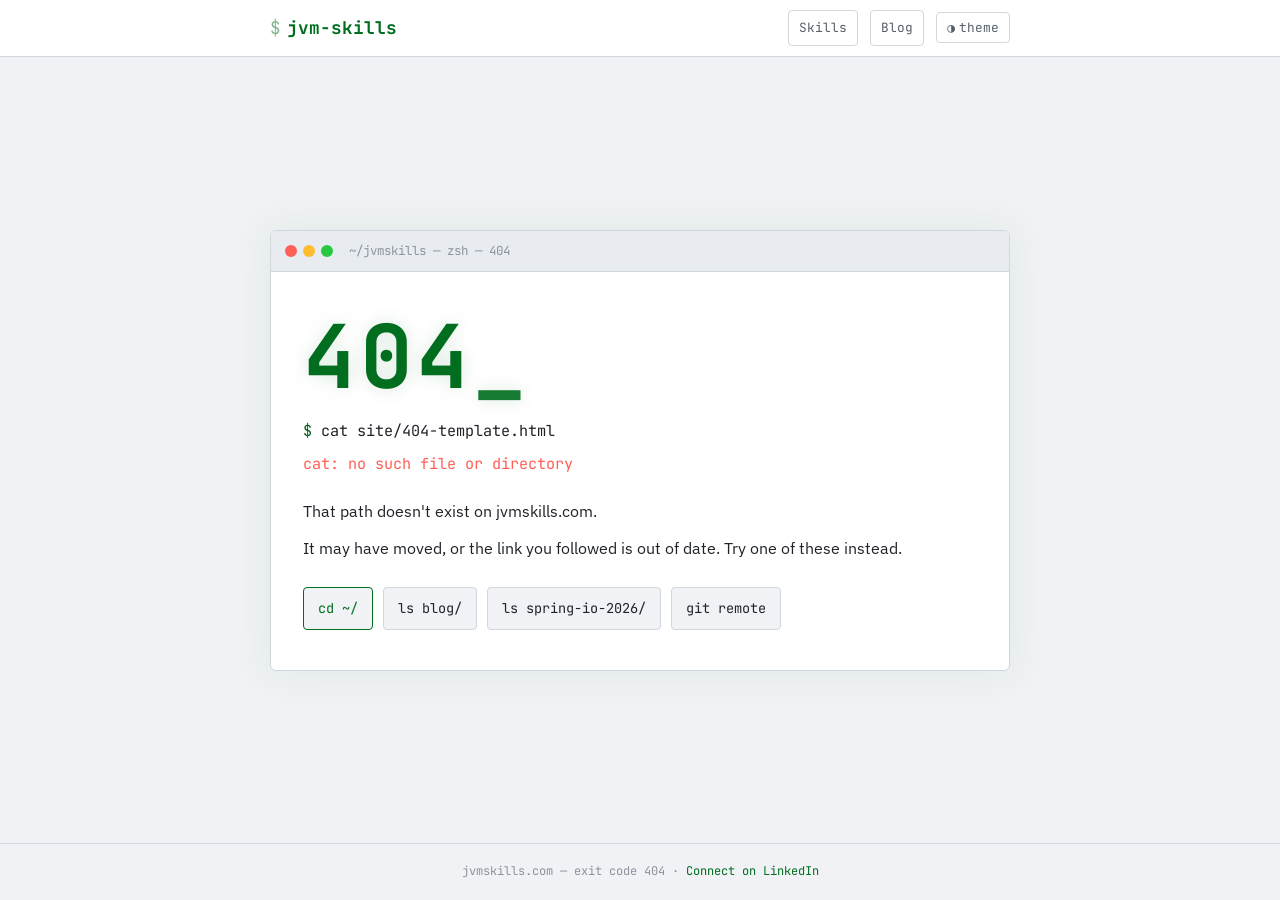
==== site/404-template.html @ ebb637bb "Add LinkedIn CTAs, audit mailto body, and Section 9 slides - Normalize LinkedIn URL to /in/tschuehly" ====
<!DOCTYPE html>
<html lang="en" data-theme="dark">
<head>
  <meta charset="UTF-8">
  <meta name="viewport" content="width=device-width, initial-scale=1.0">
  <title>404 — Not Found — jvm-skills</title>
  <meta name="description" content="The page you're looking for doesn't exist.">
  <meta name="robots" content="noindex">

  <link rel="icon" type="image/svg+xml" href="data:image/svg+xml,%3Csvg xmlns='http://www.w3.org/2000/svg' viewBox='0 0 32 32'%3E%3Crect width='32' height='32' rx='4' fill='%230d1117'/%3E%3Ctext x='4' y='23' font-family='monospace' font-size='20' font-weight='bold' fill='%2300ff41'%3E%3E_%3C/text%3E%3C/svg%3E">

  <script>
    (function() {
      var t = localStorage.getItem('jvmskills-theme');
      if (!t) t = window.matchMedia('(prefers-color-scheme: light)').matches ? 'light' : 'dark';
      document.documentElement.setAttribute('data-theme', t);
    })();
  </script>

  <link rel="preconnect" href="https://fonts.googleapis.com">
  <link rel="preconnect" href="https://fonts.gstatic.com" crossorigin>
  <link href="https://fonts.googleapis.com/css2?family=JetBrains+Mono:wght@400;500;600;700&family=IBM+Plex+Sans:wght@400;500;600&display=swap" rel="stylesheet">

  <style>
    :root {
      --font-mono: 'JetBrains Mono', 'Fira Code', 'Cascadia Code', 'SF Mono', monospace;
      --font-body: 'IBM Plex Sans', 'Segoe UI', system-ui, sans-serif;
      --green: #00ff41;
      --green-dim: #00cc33;
      --green-glow: rgba(0, 255, 65, 0.15);
      --green-glow-strong: rgba(0, 255, 65, 0.3);
      --cyan: #00d4ff;
      --red: #ff5f57;
      --yellow: #febc2e;
      --green-dot: #28c840;
      --transition-fast: 150ms ease;
      --transition-base: 250ms ease;
    }

    [data-theme="dark"] {
      --bg-primary: #0a0e14;
      --bg-secondary: #0d1117;
      --bg-card: #111820;
      --bg-titlebar: #1a2233;
      --border: #1e2d3d;
      --border-hover: #2a3f55;
      --text-primary: #c9d1d9;
      --text-secondary: #8b949e;
      --text-muted: #484f58;
      --scanline-opacity: 0.03;
    }

    [data-theme="light"] {
      --bg-primary: #f0f2f5;
      --bg-secondary: #ffffff;
      --bg-card: #ffffff;
      --bg-titlebar: #e8ecf0;
      --border: #d0d7de;
      --border-hover: #a8b3c0;
      --text-primary: #1f2328;
      --text-secondary: #57606a;
      --text-muted: #8b949e;
      --green: #006d1f;
      --green-dim: #005a19;
      --green-glow: rgba(0, 109, 31, 0.08);
      --green-glow-strong: rgba(0, 109, 31, 0.15);
      --cyan: #0369a1;
      --scanline-opacity: 0;
    }

    *, *::before, *::after { box-sizing: border-box; margin: 0; padding: 0; }
    html { -webkit-text-size-adjust: 100%; }

    body {
      font-family: var(--font-body);
      background: var(--bg-primary);
      color: var(--text-primary);
      line-height: 1.65;
      min-height: 100vh;
      transition: background var(--transition-base), color var(--transition-base);
      display: flex;
      flex-direction: column;
      position: relative;
      overflow-x: hidden;
    }

    body::after {
      content: '';
      position: fixed;
      inset: 0;
      background: repeating-linear-gradient(0deg, transparent, transparent 2px, rgba(0,0,0,var(--scanline-opacity)) 2px, rgba(0,0,0,var(--scanline-opacity)) 4px);
      pointer-events: none;
      z-index: 9999;
    }

    a { color: var(--green); text-decoration: none; transition: color var(--transition-fast); }
    a:hover { color: var(--cyan); }
    a:focus-visible { outline: 2px solid var(--green); outline-offset: 2px; border-radius: 2px; }

    .container { max-width: 780px; margin: 0 auto; padding: 0 20px; width: 100%; }

    header {
      background: var(--bg-secondary);
      border-bottom: 1px solid var(--border);
    }
    .header-inner {
      display: flex;
      align-items: center;
      justify-content: space-between;
      height: 56px;
    }
    .logo {
      font-family: var(--font-mono);
      font-size: 1.1rem;
      font-weight: 700;
      color: var(--green);
      display: flex;
      align-items: center;
      gap: 6px;
    }
    .logo .prompt-char { opacity: 0.5; font-weight: 400; }
    .header-actions { display: flex; align-items: center; gap: 12px; }
    .nav-link {
      font-family: var(--font-mono);
      font-size: 0.8rem;
      color: var(--text-secondary);
      padding: 6px 10px;
      border: 1px solid var(--border);
      border-radius: 4px;
      transition: all var(--transition-fast);
    }
    .nav-link:hover { color: var(--text-primary); border-color: var(--border-hover); background: var(--bg-card); }
    .theme-toggle {
      background: none;
      border: 1px solid var(--border);
      border-radius: 4px;
      padding: 6px 10px;
      cursor: pointer;
      font-family: var(--font-mono);
      font-size: 0.8rem;
      color: var(--text-secondary);
      transition: all var(--transition-fast);
      display: flex;
      align-items: center;
      gap: 4px;
    }
    .theme-toggle:hover { color: var(--text-primary); border-color: var(--border-hover); background: var(--bg-card); }

    main {
      flex: 1;
      display: flex;
      align-items: center;
      justify-content: center;
      padding: 60px 0;
    }

    .error-window {
      background: var(--bg-card);
      border: 1px solid var(--border);
      border-radius: 6px;
      overflow: hidden;
      box-shadow: 0 0 40px var(--green-glow);
    }
    .titlebar {
      display: flex;
      align-items: center;
      gap: 8px;
      padding: 10px 14px;
      background: var(--bg-titlebar);
      border-bottom: 1px solid var(--border);
    }
    .titlebar .dots {
      display: flex;
      gap: 6px;
    }
    .titlebar .dots span {
      width: 12px;
      height: 12px;
      border-radius: 50%;
      display: inline-block;
    }
    .titlebar .dots span:nth-child(1) { background: var(--red); }
    .titlebar .dots span:nth-child(2) { background: var(--yellow); }
    .titlebar .dots span:nth-child(3) { background: var(--green-dot); }
    .titlebar .path {
      font-family: var(--font-mono);
      font-size: 0.78rem;
      color: var(--text-muted);
      margin-left: 8px;
    }

    .window-body { padding: 40px 32px; font-family: var(--font-mono); }

    .error-code {
      font-size: clamp(3.2rem, 10vw, 5.5rem);
      font-weight: 700;
      color: var(--green);
      letter-spacing: 0.04em;
      line-height: 1;
      text-shadow: 0 0 18px var(--green-glow-strong);
      margin-bottom: 18px;
    }
    .error-code .caret { animation: blink 1.1s steps(2) infinite; opacity: 0.9; }
    @keyframes blink { 50% { opacity: 0; } }

    .error-line {
      font-size: 0.95rem;
      color: var(--text-secondary);
      margin-bottom: 8px;
    }
    .error-line .prompt { color: var(--green-dim); }
    .error-line .cmd { color: var(--text-primary); }
    .error-line.err { color: var(--red); }

    .error-body {
      margin: 22px 0 26px;
      font-family: var(--font-body);
      color: var(--text-primary);
    }
    .error-body p + p { margin-top: 10px; }
    .error-body code {
      font-family: var(--font-mono);
      font-size: 0.88em;
      padding: 1px 6px;
      background: var(--bg-primary);
      border: 1px solid var(--border);
      border-radius: 3px;
      color: var(--green);
    }

    .actions {
      display: flex;
      flex-wrap: wrap;
      gap: 10px;
    }
    .action-btn {
      font-family: var(--font-mono);
      font-size: 0.85rem;
      padding: 9px 14px;
      border: 1px solid var(--border);
      border-radius: 4px;
      color: var(--text-primary);
      background: var(--bg-primary);
      transition: all var(--transition-fast);
    }
    .action-btn:hover {
      border-color: var(--green);
      color: var(--green);
      background: var(--bg-card);
      box-shadow: 0 0 12px var(--green-glow);
    }
    .action-btn.primary {
      border-color: var(--green);
      color: var(--green);
    }
    .action-btn.primary:hover { background: var(--green-glow); }

    footer {
      border-top: 1px solid var(--border);
      padding: 18px 0;
      font-family: var(--font-mono);
      font-size: 0.75rem;
      color: var(--text-muted);
      text-align: center;
    }

    @media (max-width: 520px) {
      .window-body { padding: 28px 20px; }
      .titlebar .path { display: none; }
    }
  </style>
</head>
<body>
  <header>
    <div class="container header-inner">
      <a href="/" class="logo" aria-label="jvm-skills home">
        <span class="prompt-char">$</span> jvm-skills
      </a>
      <div class="header-actions">
        <a href="/" class="nav-link">Skills</a>
        <a href="/blog/" class="nav-link">Blog</a>
        <button class="theme-toggle" id="themeToggle" aria-label="Toggle theme" type="button">
          <span class="theme-icon" aria-hidden="true">◐</span>
          <span>theme</span>
        </button>
      </div>
    </div>
  </header>

  <main>
    <div class="container">
      <div class="error-window">
        <div class="titlebar">
          <span class="dots"><span></span><span></span><span></span></span>
          <span class="path">~/jvmskills — zsh — 404</span>
        </div>
        <div class="window-body">
          <div class="error-code">404<span class="caret">_</span></div>

          <div class="error-line"><span class="prompt">$</span> <span class="cmd">cat <span id="reqPath">page</span></span></div>
          <div class="error-line err">cat: no such file or directory</div>

          <div class="error-body">
            <p>That path doesn't exist on jvmskills.com.</p>
            <p>It may have moved, or the link you followed is out of date. Try one of these instead.</p>
          </div>

          <div class="actions">
            <a href="/" class="action-btn primary">cd ~/</a>
            <a href="/blog/" class="action-btn">ls blog/</a>
            <a href="/spring-io-2026/" class="action-btn">ls spring-io-2026/</a>
            <a href="https://github.com/jvm-skills/jvm-skills" class="action-btn">git remote</a>
          </div>
        </div>
      </div>
    </div>
  </main>

  <footer>
    <div class="container">
      jvmskills.com &mdash; exit code 404
      &middot; <a href="https://www.linkedin.com/in/tschuehly/">Connect on LinkedIn</a>
    </div>
  </footer>

  <script>
    (function () {
      'use strict';
      const html = document.documentElement;
      const themeBtn = document.getElementById('themeToggle');
      const themeIcon = themeBtn.querySelector('.theme-icon');

      function setTheme(theme) {
        html.setAttribute('data-theme', theme);
        localStorage.setItem('jvmskills-theme', theme);
        themeIcon.textContent = theme === 'dark' ? '◐' : '◑';
      }

      const stored = localStorage.getItem('jvmskills-theme');
      const initial = stored || (window.matchMedia('(prefers-color-scheme: light)').matches ? 'light' : 'dark');
      themeIcon.textContent = initial === 'dark' ? '◐' : '◑';

      themeBtn.addEventListener('click', function () {
        const current = html.getAttribute('data-theme');
        setTheme(current === 'dark' ? 'light' : 'dark');
      });

      window.matchMedia('(prefers-color-scheme: dark)').addEventListener('change', function (e) {
        if (!localStorage.getItem('jvmskills-theme')) {
          setTheme(e.matches ? 'dark' : 'light');
        }
      });

      const reqPath = document.getElementById('reqPath');
      if (reqPath && window.location && window.location.pathname) {
        const p = window.location.pathname.replace(/^\/+/, '') || 'page';
        reqPath.textContent = p.length > 60 ? p.slice(0, 57) + '...' : p;
      }
    })();
  </script>
</body>
</html>
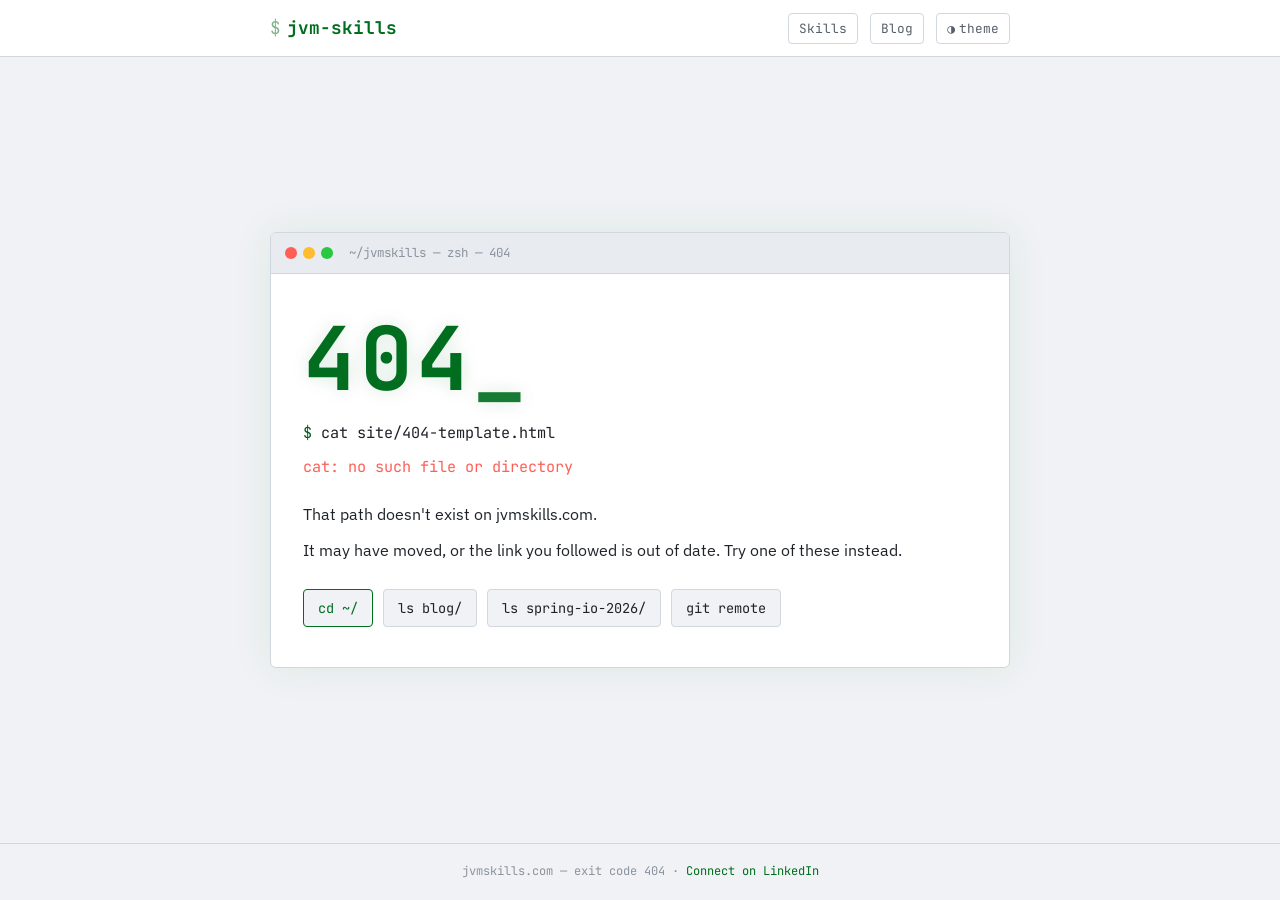
==== commit 94cc8f5a: "Improve UI consistency with buttons in site headers Update header navigation and GitHub links to use" ====
--- a/site/404-template.html
+++ b/site/404-template.html
@@ -128,6 +128,11 @@
       border: 1px solid var(--border);
       border-radius: 4px;
       transition: all var(--transition-fast);
+      display: flex;
+      align-items: center;
+      text-decoration: none;
+      background: transparent;
+      cursor: pointer;
     }
     .nav-link:hover { color: var(--text-primary); border-color: var(--border-hover); background: var(--bg-card); }
     .theme-toggle {
@@ -242,6 +247,10 @@
       color: var(--text-primary);
       background: var(--bg-primary);
       transition: all var(--transition-fast);
+      display: inline-flex;
+      align-items: center;
+      text-decoration: none;
+      cursor: pointer;
     }
     .action-btn:hover {
       border-color: var(--green);
@@ -277,8 +286,12 @@
         <span class="prompt-char">$</span> jvm-skills
       </a>
       <div class="header-actions">
-        <a href="/" class="nav-link">Skills</a>
-        <a href="/blog/" class="nav-link">Blog</a>
+        <a href="/" aria-label="Skills">
+          <button class="nav-link" type="button">Skills</button>
+        </a>
+        <a href="/blog/" aria-label="Blog">
+          <button class="nav-link" type="button">Blog</button>
+        </a>
         <button class="theme-toggle" id="themeToggle" aria-label="Toggle theme" type="button">
           <span class="theme-icon" aria-hidden="true">◐</span>
           <span>theme</span>
@@ -306,10 +319,18 @@
           </div>
 
           <div class="actions">
-            <a href="/" class="action-btn primary">cd ~/</a>
-            <a href="/blog/" class="action-btn">ls blog/</a>
-            <a href="/spring-io-2026/" class="action-btn">ls spring-io-2026/</a>
-            <a href="https://github.com/jvm-skills/jvm-skills" class="action-btn">git remote</a>
+            <a href="/" aria-label="Home">
+              <button class="action-btn primary" type="button">cd ~/</button>
+            </a>
+            <a href="/blog/" aria-label="Blog">
+              <button class="action-btn" type="button">ls blog/</button>
+            </a>
+            <a href="/spring-io-2026/" aria-label="Spring I/O 2026">
+              <button class="action-btn" type="button">ls spring-io-2026/</button>
+            </a>
+            <a href="https://github.com/jvm-skills/jvm-skills" aria-label="GitHub Repository">
+              <button class="action-btn" type="button">git remote</button>
+            </a>
           </div>
         </div>
       </div>
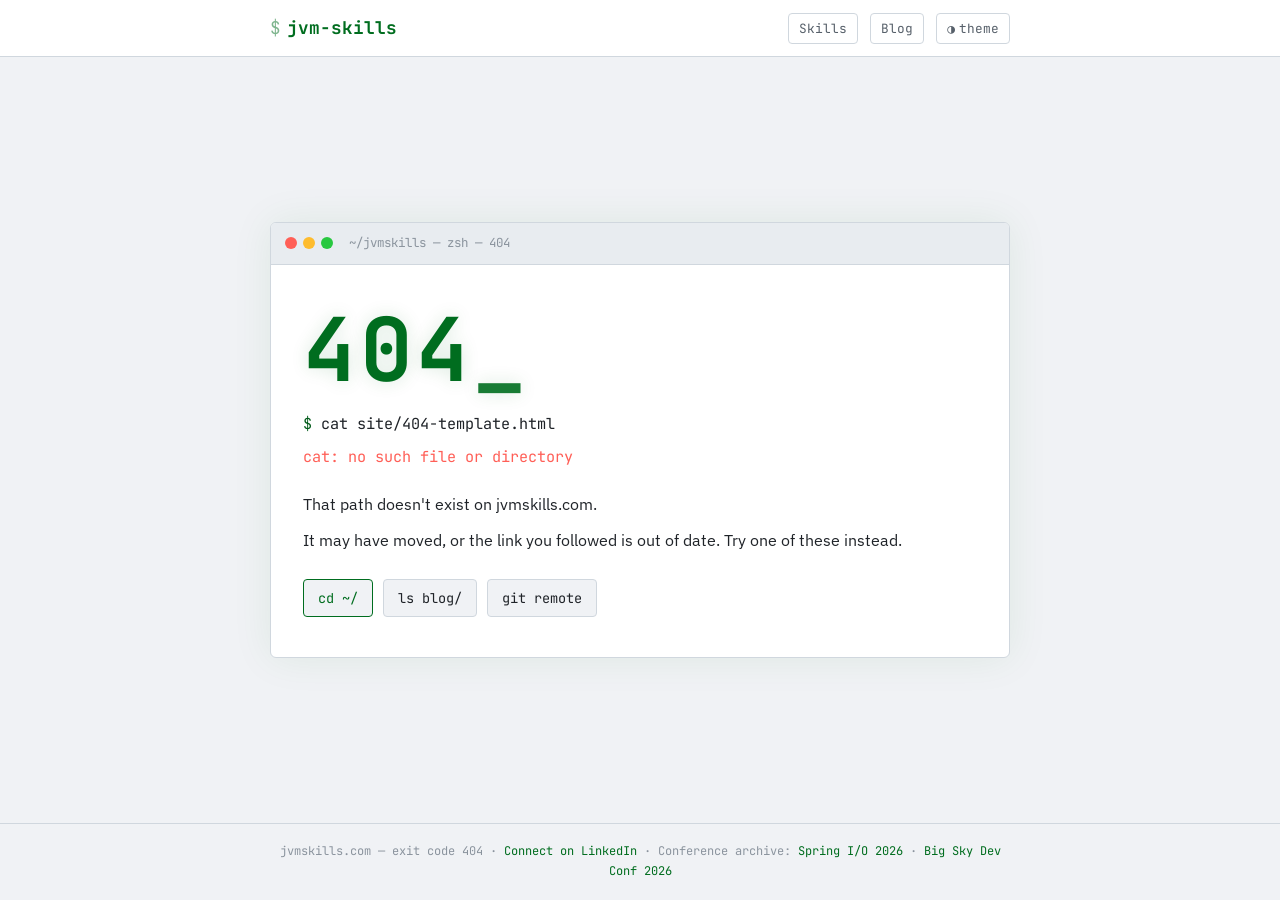
==== commit 09dcf688: "Add Big Sky resources and agent-readable skill guides Publish the Big Sky talk, refresh the shared s" ====
--- a/site/404-template.html
+++ b/site/404-template.html
@@ -278,8 +278,9 @@
       .titlebar .path { display: none; }
     }
   </style>
+  <link rel="stylesheet" href="/jvm-skills-theme.css">
 </head>
-<body>
+<body class="not-found-page">
   <header>
     <div class="container header-inner">
       <a href="/" class="logo" aria-label="jvm-skills home">
@@ -325,9 +326,6 @@
             <a href="/blog/" aria-label="Blog">
               <button class="action-btn" type="button">ls blog/</button>
             </a>
-            <a href="/spring-io-2026/" aria-label="Spring I/O 2026">
-              <button class="action-btn" type="button">ls spring-io-2026/</button>
-            </a>
             <a href="https://github.com/jvm-skills/jvm-skills" aria-label="GitHub Repository">
               <button class="action-btn" type="button">git remote</button>
             </a>
@@ -341,6 +339,9 @@
     <div class="container">
       jvmskills.com &mdash; exit code 404
       &middot; <a href="https://www.linkedin.com/in/tschuehly/">Connect on LinkedIn</a>
+      &middot; Conference archive:
+      <a href="/spring-io-2026/">Spring I/O 2026</a>
+      &middot; <a href="/big-sky-2026/">Big Sky Dev Conf 2026</a>
     </div>
   </footer>
 
